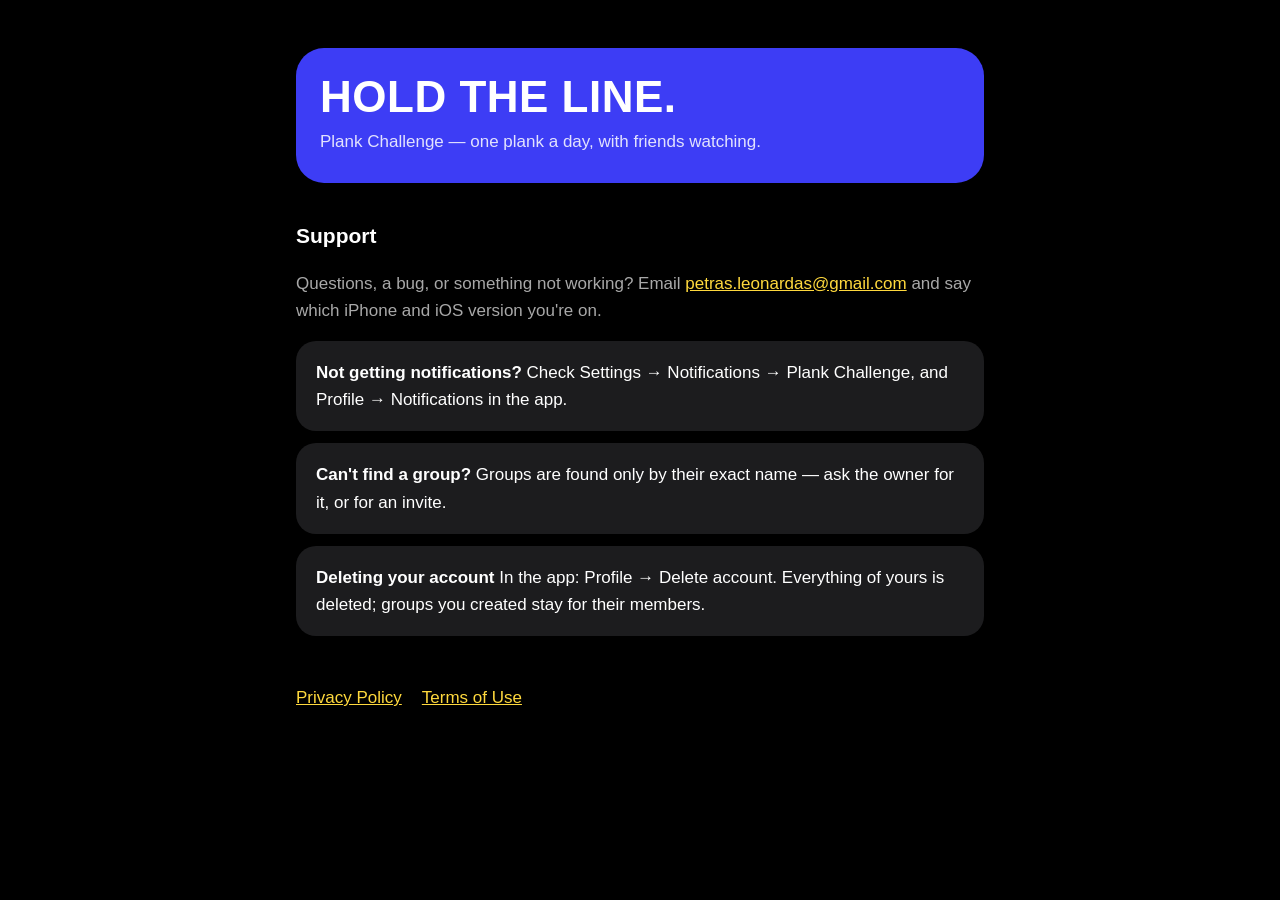
==== index.html @ e72adf12 "Privacy Policy, Terms of Use and Support pages Co-Authored-By: Claude Opus 5.5 <noreply@anthropic.co" ====
<!doctype html>
<html lang="en">
<head>
<meta charset="utf-8">
<meta name="viewport" content="width=device-width, initial-scale=1">
<title>Plank Challenge — Support</title>
<link rel="stylesheet" href="style.css">
</head>
<body>
<main>
<div class="poster">
  <h1>Hold the line.</h1>
  <p>Plank Challenge — one plank a day, with friends watching.</p>
</div>

<h2>Support</h2>
<p>Questions, a bug, or something not working? Email <a href="mailto:petras.leonardas@gmail.com">petras.leonardas@gmail.com</a> and say which iPhone and iOS version you're on.</p>

<div class="card"><strong>Not getting notifications?</strong> Check Settings → Notifications → Plank Challenge, and Profile → Notifications in the app.</div>
<div class="card"><strong>Can't find a group?</strong> Groups are found only by their exact name — ask the owner for it, or for an invite.</div>
<div class="card"><strong>Deleting your account</strong> In the app: Profile → Delete account. Everything of yours is deleted; groups you created stay for their members.</div>

<nav><a href="privacy.html">Privacy Policy</a><a href="terms.html">Terms of Use</a></nav>
</main>
</body>
</html>
---- style.css ----
/* Plank Challenge legal pages. System fonts only: no requests to anyone
   else's servers from a privacy policy. */
:root { --bg: #000; --surface: #1C1C1E; --text: #fff; --muted: rgba(255,255,255,.66); --accent: #FFD93D; }
* { box-sizing: border-box; }
body { margin: 0; background: var(--bg); color: var(--text); font: 17px/1.6 -apple-system, BlinkMacSystemFont, "Helvetica Neue", Arial, sans-serif; }
main { max-width: 720px; margin: 0 auto; padding: 48px 16px 80px; }
.poster { background: #3D3DF5; border-radius: 28px; padding: 28px 24px; margin-bottom: 32px; }
.poster h1 { margin: 0; font: 800 44px/0.95 Impact, "Arial Narrow Bold", sans-serif; text-transform: uppercase; letter-spacing: .5px; }
.poster p { margin: 10px 0 0; color: rgba(255,255,255,.85); }
h2 { font-size: 21px; margin: 36px 0 8px; }
p, li { color: var(--muted); }
strong { color: var(--text); }
a { color: var(--accent); }
ul { padding-left: 20px; }
.card { background: var(--surface); border-radius: 20px; padding: 18px 20px; margin: 12px 0; }
nav { margin-top: 48px; display: flex; gap: 20px; flex-wrap: wrap; }
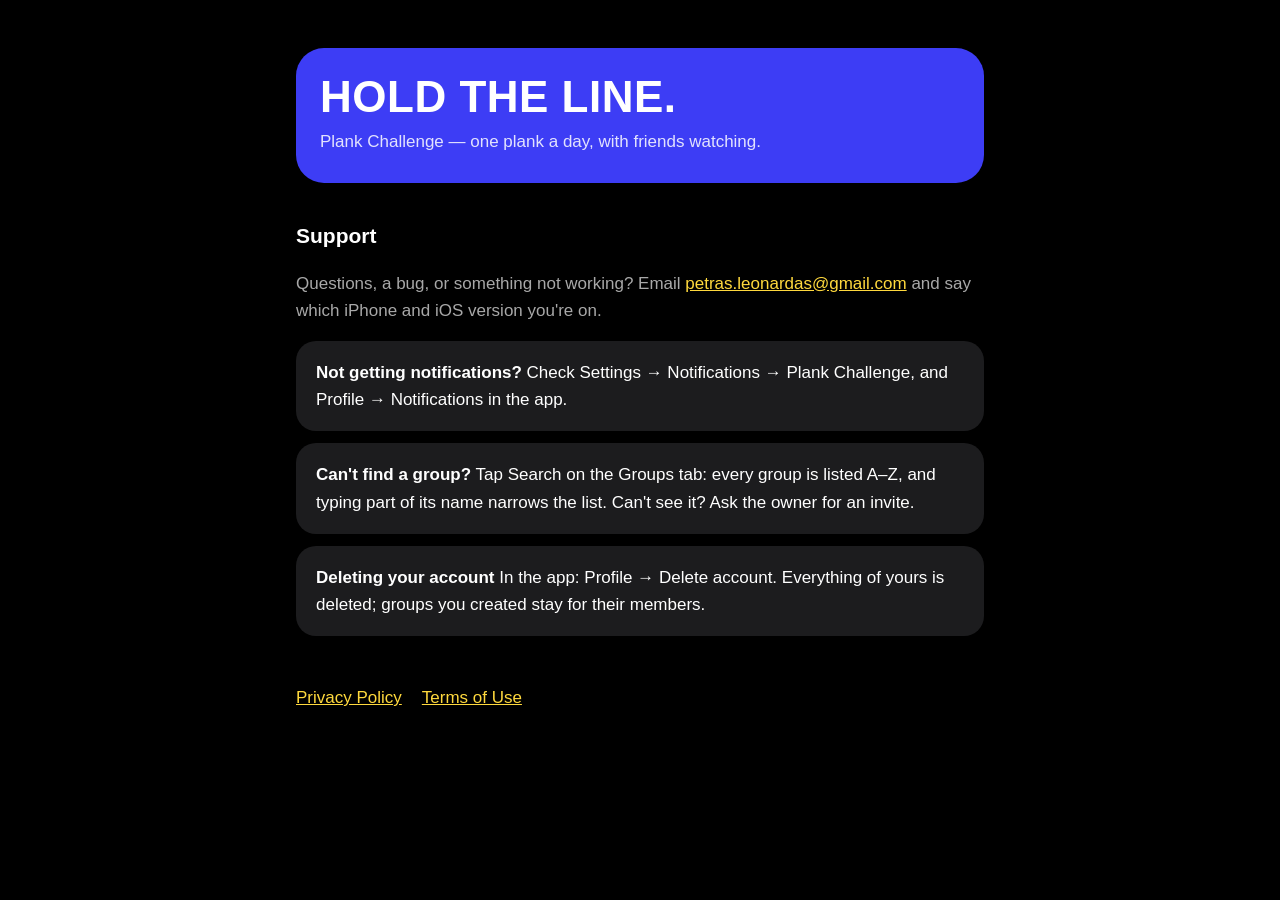
==== commit 0028e540: "Privacy Policy and Support: groups and people are listed (search & invite v1) Co-Authored-By: Claude" ====
--- a/index.html
+++ b/index.html
@@ -17,7 +17,7 @@
 <p>Questions, a bug, or something not working? Email <a href="mailto:petras.leonardas@gmail.com">petras.leonardas@gmail.com</a> and say which iPhone and iOS version you're on.</p>
 
 <div class="card"><strong>Not getting notifications?</strong> Check Settings → Notifications → Plank Challenge, and Profile → Notifications in the app.</div>
-<div class="card"><strong>Can't find a group?</strong> Groups are found only by their exact name — ask the owner for it, or for an invite.</div>
+<div class="card"><strong>Can't find a group?</strong> Tap Search on the Groups tab: every group is listed A–Z, and typing part of its name narrows the list. Can't see it? Ask the owner for an invite.</div>
 <div class="card"><strong>Deleting your account</strong> In the app: Profile → Delete account. Everything of yours is deleted; groups you created stay for their members.</div>
 
 <nav><a href="privacy.html">Privacy Policy</a><a href="terms.html">Terms of Use</a></nav>
